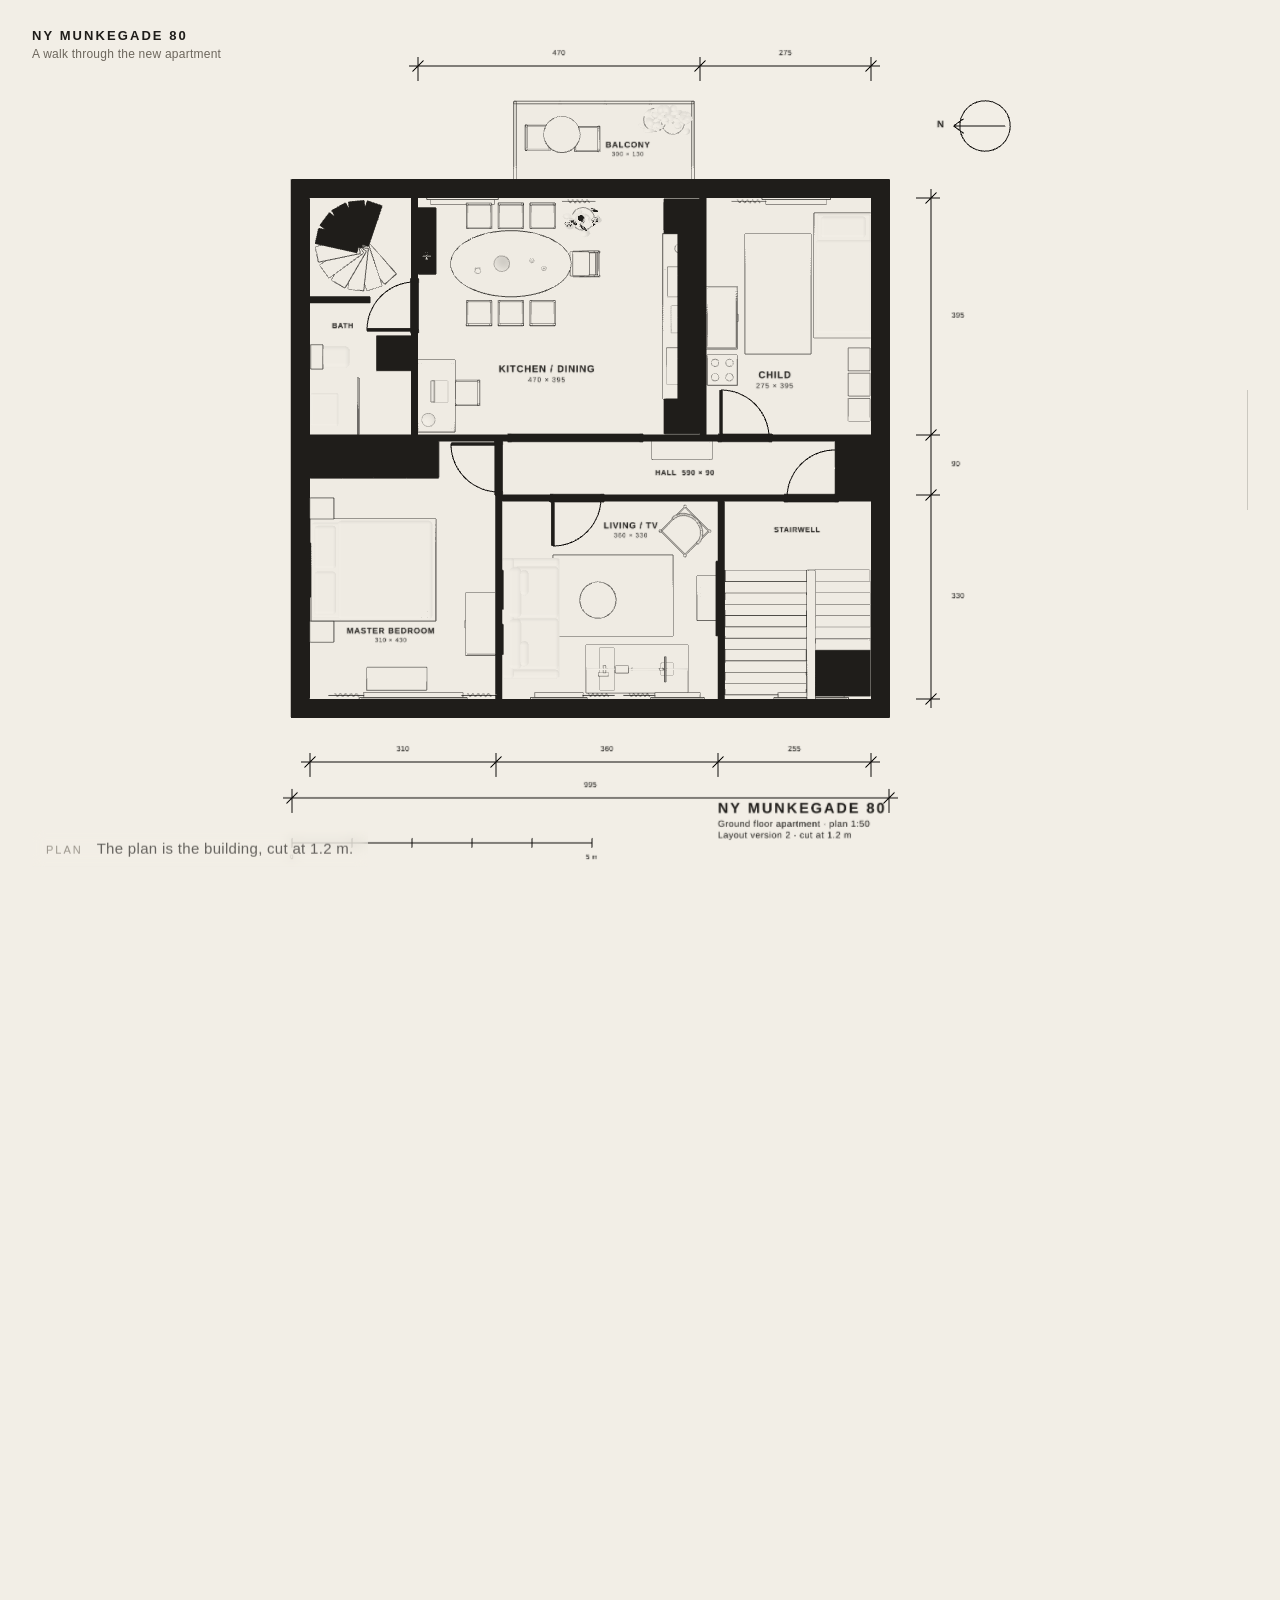
==== index.html @ 2f5708ce "Ny Munkegade 80: scroll-driven 3D walk-through of the apartment Plan sheet cut at 1.2 m, walls rise," ====
<!doctype html>
<html lang="en">
<head>
  <meta charset="utf-8" />
  <meta name="viewport" content="width=device-width, initial-scale=1" />
  <title>Ny Munkegade 80</title>
  <link rel="icon" href="data:," />
  <link rel="stylesheet" href="lib/lenis.css" />
  <link rel="stylesheet" href="css/style.css" />
  <script type="importmap">
    { "imports": { "three": "./lib/three.module.min.js" } }
  </script>
</head>
<body>
  <canvas id="view"></canvas>

  <div class="street"><i></i></div>

  <header class="mark">
    <span class="mark__name">Ny Munkegade 80</span>
    <span class="mark__sub">A walk through the new apartment</span>
  </header>

  <div class="captions">
    <p class="cap" data-in="-0.4" data-out="-0.1"><span>Scroll</span>Ny Munkegade 80, ground floor · Aarhus</p>
    <p class="cap" data-in="-0.02" data-out="0.07"><span>Plan</span>The plan is the building, cut at 1.2 m.</p>
    <p class="cap" data-in="0.38" data-out="0.5"><span>01</span>The front door</p>
    <p class="cap" data-in="0.56" data-out="0.74"><span>02</span>Hall · 590 × 90</p>
    <p class="cap" data-in="0.86" data-out="1.10"><span>03</span>Kitchen and dining · 470 × 395<em>Table for six at the window, balcony to the garden</em></p>
    <p class="cap" data-in="1.13" data-out="1.27"><span>04</span>Balcony · 300 × 130<em>Morning sun, facing the garden</em></p>
    <p class="cap" data-in="1.66" data-out="1.86"><span>05</span>Child's room · 275 × 395<em>Bed along the wall, the floor free for play</em></p>
    <p class="cap" data-in="2.16" data-out="2.36"><span>06</span>Living room · 360 × 330<em>Sofa, TV and the bike on its trainer</em></p>
    <p class="cap" data-in="2.56" data-out="2.72"><span>07</span>Master bedroom · 310 × 430<em>Wardrobe wall by the door, bench under the window</em></p>
    <p class="cap" data-in="2.90" data-out="3.10"><span>End</span>The same plan, furnished.</p>
  </div>

  <div class="progress"><i></i></div>
  <div class="loading">Drawing the plan…</div>

  <main id="scroll" aria-hidden="true"></main>

  <script src="lib/gsap.min.js"></script>
  <script src="lib/ScrollTrigger.min.js"></script>
  <script src="lib/lenis.min.js"></script>
  <script type="module" src="js/main.js"></script>
</body>
</html>
---- lib/lenis.css ----
html.lenis,
html.lenis body {
  height: auto;
}

.lenis:not(.lenis-autoToggle).lenis-stopped {
  overflow: clip;
}

.lenis [data-lenis-prevent],
.lenis [data-lenis-prevent-wheel],
.lenis [data-lenis-prevent-touch],
.lenis [data-lenis-prevent-vertical],
.lenis [data-lenis-prevent-horizontal] {
  overscroll-behavior: contain;
}

.lenis.lenis-smooth iframe {
  pointer-events: none;
}

.lenis.lenis-autoToggle {
  transition-property: overflow;
  transition-duration: 1ms;
  transition-behavior: allow-discrete;
}
---- css/style.css ----
:root {
  --paper: #f2eee6;
  --ink: #1f1d1a;
  --muted: #6d675d;
}
* { box-sizing: border-box; }
html, body { margin: 0; background: var(--paper); color: var(--ink); }
body { font-family: "Helvetica Neue", Helvetica, Arial, sans-serif; -webkit-font-smoothing: antialiased; }

#view { position: fixed; inset: 0; width: 100vw; height: 100vh; display: block; }
#scroll { height: 3250vh; }

.mark {
  position: fixed; top: 28px; left: 32px; z-index: 2; display: grid; gap: 4px;
  pointer-events: none; transition: opacity .4s;
}
.mark__name { font-weight: 600; letter-spacing: .16em; text-transform: uppercase; font-size: 13px; }
.mark__sub { font-size: 12px; color: var(--muted); letter-spacing: .02em; }

.captions { position: fixed; left: 32px; bottom: 36px; z-index: 2; pointer-events: none; }
.cap {
  position: absolute; left: 0; bottom: 0; margin: 0; width: max-content; max-width: 70vw;
  font-size: 15px; letter-spacing: .02em; opacity: 0; transform: translateY(8px);
  display: grid; grid-template-columns: auto 1fr; column-gap: 14px; align-items: baseline;
  padding: 10px 14px; background: rgba(242, 238, 230, .82); backdrop-filter: blur(6px);
}
.cap span { font-size: 11px; letter-spacing: .18em; text-transform: uppercase; color: var(--muted); }
.cap em { grid-column: 2; font-style: normal; font-size: 13px; color: var(--muted); margin-top: 3px; }

.progress { position: fixed; right: 32px; top: 50%; width: 1px; height: 120px; transform: translateY(-50%); background: rgba(31,29,26,.18); z-index: 2; }
.progress i { position: absolute; left: -1px; top: 0; width: 3px; height: 0; background: var(--ink); }

.loading {
  position: fixed; inset: 0; display: grid; place-items: center; z-index: 5;
  background: var(--paper); font-size: 12px; letter-spacing: .2em; text-transform: uppercase; color: var(--muted);
  transition: opacity .6s;
}
.loading.done { opacity: 0; pointer-events: none; }


.street { position: fixed; inset: 0; z-index: 1; overflow: hidden; background: var(--paper); }
.street i { position: absolute; inset: 0; background: url(../assets/img/street.jpg) 50% 45% / cover; transform-origin: 42.5% 44%; will-change: transform; }
.street small { position: absolute; right: 32px; bottom: 14px; font-size: 10px; letter-spacing: .04em; color: #fff; text-shadow: 0 1px 3px rgba(0,0,0,.6); }
.mark, .captions, .progress { z-index: 3; }
body.on-street .mark__name, body.on-street .mark__sub { color: #fff; text-shadow: 0 1px 6px rgba(0,0,0,.55); }
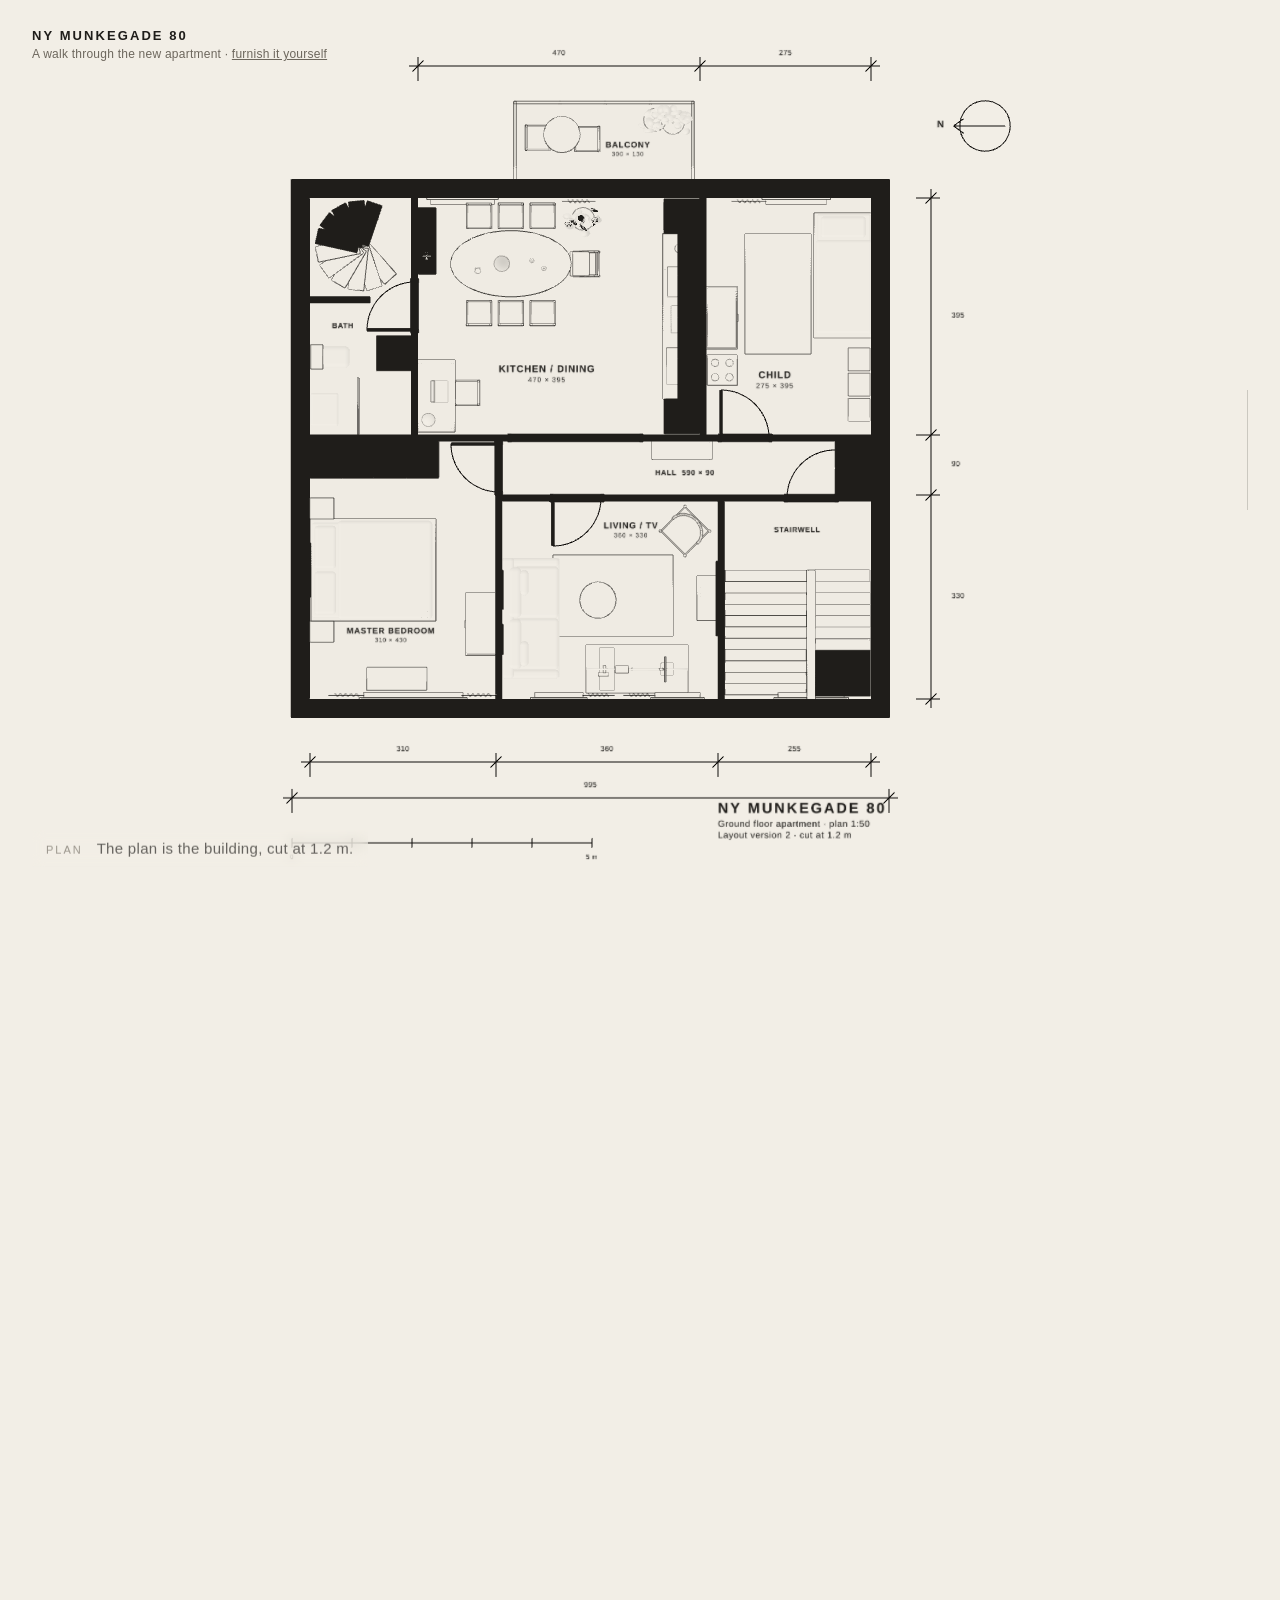
==== commit a4afc51c: "Add planner: move, turn and add furniture on the plan, walk through the rooms planner.html reuses th" ====
--- a/index.html
+++ b/index.html
@@ -18,7 +18,7 @@
 
   <header class="mark">
     <span class="mark__name">Ny Munkegade 80</span>
-    <span class="mark__sub">A walk through the new apartment</span>
+    <span class="mark__sub">A walk through the new apartment · <a href="planner.html">furnish it yourself</a></span>
   </header>
 
   <div class="captions">
--- a/css/style.css
+++ b/css/style.css
@@ -43,3 +43,5 @@
 .street small { position: absolute; right: 32px; bottom: 14px; font-size: 10px; letter-spacing: .04em; color: #fff; text-shadow: 0 1px 3px rgba(0,0,0,.6); }
 .mark, .captions, .progress { z-index: 3; }
 body.on-street .mark__name, body.on-street .mark__sub { color: #fff; text-shadow: 0 1px 6px rgba(0,0,0,.55); }
+
+.mark a { color: inherit; pointer-events: auto; }
